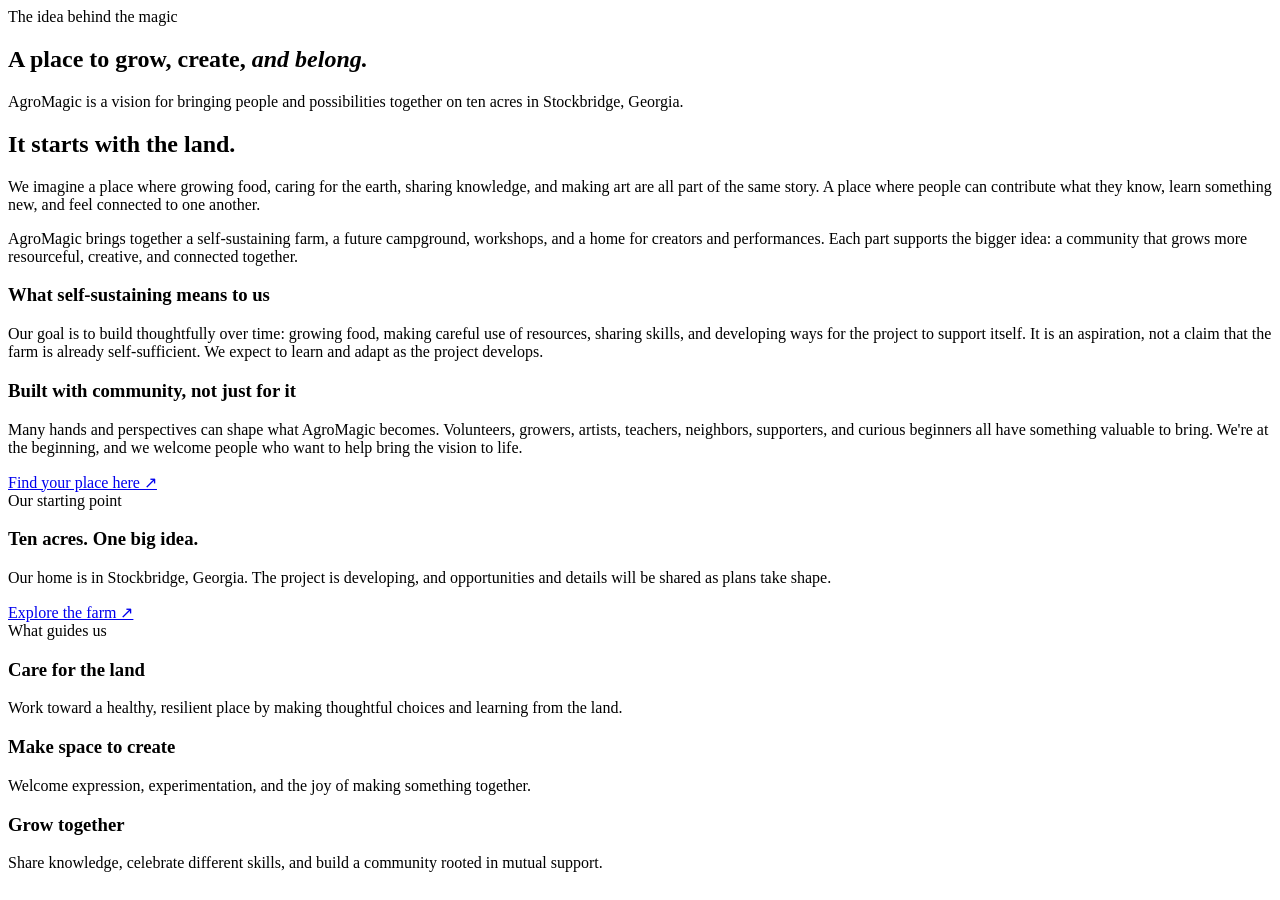
==== public/pages/about.html @ b0db6ec2 "Create about.html" ====
<!doctype html><html lang="en"><head><meta charset="utf-8"><meta name="viewport" content="width=device-width, initial-scale=1"><meta name="description" content="Learn about AgroMagic's vision for a farm and creative community in Stockbridge, Georgia."><title>Our story | AgroMagic</title><link rel="stylesheet" href="style.css"><script defer src="config.js"></script><script defer src="site.js"></script></head><body><header data-header></header><noscript><nav class="wrap"><a href="index.html">Home</a> · <a href="farm.html">The farm</a> · <a href="workshops.html">Workshops</a> · <a href="market.html">The market</a> · <a href="get-involved.html">Get involved</a> · <a href="donate.html">Donate</a></nav></noscript>
<main><section class="page-hero"><div class="wrap"><span class="eyebrow">The idea behind the magic</span><h1>A place to grow, create, <em>and belong.</em></h1><p>AgroMagic is a vision for bringing people and possibilities together on ten acres in Stockbridge, Georgia.</p></div></section>
<section class="section"><div class="wrap content-grid"><div class="prose"><h2>It starts with the land.</h2><p>We imagine a place where growing food, caring for the earth, sharing knowledge, and making art are all part of the same story. A place where people can contribute what they know, learn something new, and feel connected to one another.</p><p>AgroMagic brings together a self-sustaining farm, a future campground, workshops, and a home for creators and performances. Each part supports the bigger idea: a community that grows more resourceful, creative, and connected together.</p><h3>What self-sustaining means to us</h3><p>Our goal is to build thoughtfully over time: growing food, making careful use of resources, sharing skills, and developing ways for the project to support itself. It is an aspiration, not a claim that the farm is already self-sufficient. We expect to learn and adapt as the project develops.</p><h3>Built with community, not just for it</h3><p>Many hands and perspectives can shape what AgroMagic becomes. Volunteers, growers, artists, teachers, neighbors, supporters, and curious beginners all have something valuable to bring. We're at the beginning, and we welcome people who want to help bring the vision to life.</p><a class="button" href="get-involved.html">Find your place here ↗</a></div><aside class="aside-card"><span class="eyebrow">Our starting point</span><h3>Ten acres. One big idea.</h3><p>Our home is in Stockbridge, Georgia. The project is developing, and opportunities and details will be shared as plans take shape.</p><a class="text-link" href="farm.html">Explore the farm ↗</a></aside></div></section>
<section class="section feature"><div class="wrap"><span class="eyebrow">What guides us</span><div class="detail-grid"><article class="detail-card"><h3>Care for the land</h3><p>Work toward a healthy, resilient place by making thoughtful choices and learning from the land.</p></article><article class="detail-card"><h3>Make space to create</h3><p>Welcome expression, experimentation, and the joy of making something together.</p></article><article class="detail-card"><h3>Grow together</h3><p>Share knowledge, celebrate different skills, and build a community rooted in mutual support.</p></article></div></div></section></main><footer data-footer></footer></body></html>
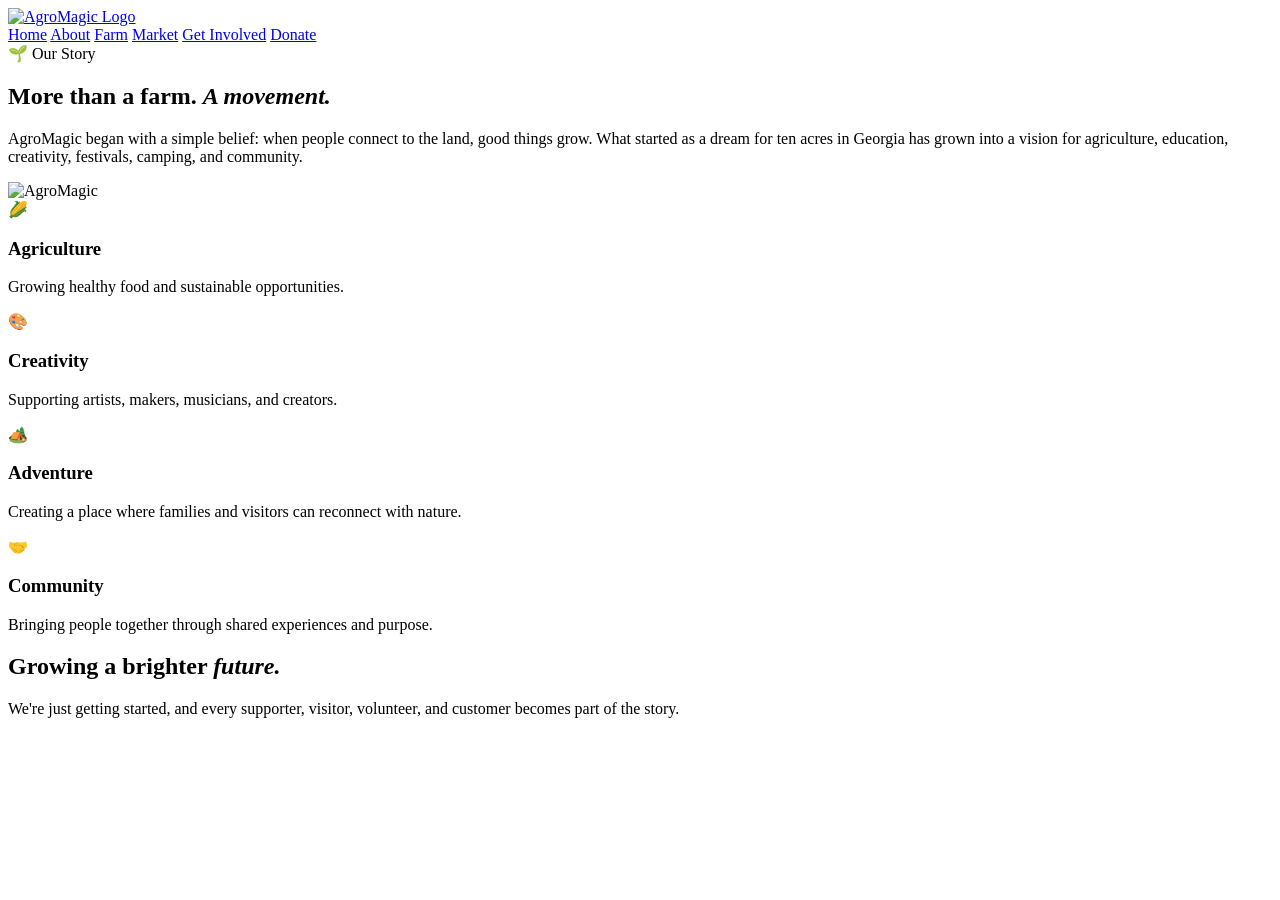
==== commit 320156ed: "Update about.html" ====
--- a/public/pages/about.html
+++ b/public/pages/about.html
@@ -1,4 +1,115 @@
-<!doctype html><html lang="en"><head><meta charset="utf-8"><meta name="viewport" content="width=device-width, initial-scale=1"><meta name="description" content="Learn about AgroMagic's vision for a farm and creative community in Stockbridge, Georgia."><title>Our story | AgroMagic</title><link rel="stylesheet" href="style.css"><script defer src="config.js"></script><script defer src="site.js"></script></head><body><header data-header></header><noscript><nav class="wrap"><a href="index.html">Home</a> · <a href="farm.html">The farm</a> · <a href="workshops.html">Workshops</a> · <a href="market.html">The market</a> · <a href="get-involved.html">Get involved</a> · <a href="donate.html">Donate</a></nav></noscript>
-<main><section class="page-hero"><div class="wrap"><span class="eyebrow">The idea behind the magic</span><h1>A place to grow, create, <em>and belong.</em></h1><p>AgroMagic is a vision for bringing people and possibilities together on ten acres in Stockbridge, Georgia.</p></div></section>
-<section class="section"><div class="wrap content-grid"><div class="prose"><h2>It starts with the land.</h2><p>We imagine a place where growing food, caring for the earth, sharing knowledge, and making art are all part of the same story. A place where people can contribute what they know, learn something new, and feel connected to one another.</p><p>AgroMagic brings together a self-sustaining farm, a future campground, workshops, and a home for creators and performances. Each part supports the bigger idea: a community that grows more resourceful, creative, and connected together.</p><h3>What self-sustaining means to us</h3><p>Our goal is to build thoughtfully over time: growing food, making careful use of resources, sharing skills, and developing ways for the project to support itself. It is an aspiration, not a claim that the farm is already self-sufficient. We expect to learn and adapt as the project develops.</p><h3>Built with community, not just for it</h3><p>Many hands and perspectives can shape what AgroMagic becomes. Volunteers, growers, artists, teachers, neighbors, supporters, and curious beginners all have something valuable to bring. We're at the beginning, and we welcome people who want to help bring the vision to life.</p><a class="button" href="get-involved.html">Find your place here ↗</a></div><aside class="aside-card"><span class="eyebrow">Our starting point</span><h3>Ten acres. One big idea.</h3><p>Our home is in Stockbridge, Georgia. The project is developing, and opportunities and details will be shared as plans take shape.</p><a class="text-link" href="farm.html">Explore the farm ↗</a></aside></div></section>
-<section class="section feature"><div class="wrap"><span class="eyebrow">What guides us</span><div class="detail-grid"><article class="detail-card"><h3>Care for the land</h3><p>Work toward a healthy, resilient place by making thoughtful choices and learning from the land.</p></article><article class="detail-card"><h3>Make space to create</h3><p>Welcome expression, experimentation, and the joy of making something together.</p></article><article class="detail-card"><h3>Grow together</h3><p>Share knowledge, celebrate different skills, and build a community rooted in mutual support.</p></article></div></div></section></main><footer data-footer></footer></body></html>
+<!DOCTYPE html>
+<html lang="en">
+<head>
+<meta charset="UTF-8">
+<meta name="viewport" content="width=device-width, initial-scale=1.0">
+
+<title>About AgroMagic</title>
+
+<meta name="description" content="Learn about the vision behind AgroMagic and our mission to build a farm, campground, festival, and community destination in Georgia.">
+
+<link rel="stylesheet" href="/css/style.css">
+<link rel="icon" href="/img/Agromajic%20.png">
+
+<script defer src="/config.js"></script>
+<script defer src="/site.js"></script>
+</head>
+<body>
+
+<header class="site-header">
+<nav class="nav wrap">
+<a href="/" class="brand">
+<img src="/img/Agromajic%20.png" alt="AgroMagic Logo" style="height:64px">
+</a>
+
+<div class="nav-links">
+<a href="/">Home</a>
+<a href="/about.html">About</a>
+<a href="/farm.html">Farm</a>
+<a href="/market.html">Market</a>
+<a href="/get-involved.html">Get Involved</a>
+<a href="/donate.html">Donate</a>
+</div>
+</nav>
+</header>
+
+<section class="hero">
+<div class="wrap">
+<div class="hero-grid">
+
+<div class="hero-copy">
+
+<span class="eyebrow">🌱 Our Story</span>
+
+<h1>
+More than a farm.
+<em>A movement.</em>
+</h1>
+
+<p>
+AgroMagic began with a simple belief: when people connect to the land,
+good things grow. What started as a dream for ten acres in Georgia has
+grown into a vision for agriculture, education, creativity, festivals,
+camping, and community.
+</p>
+
+</div>
+
+<div class="hero-art">
+<img src="/img/Agromajic%20Fest_FINAL_BLACK%20TRANSPARENT%20BACKGROUND.png" alt="AgroMagic">
+</div>
+
+</div>
+</div>
+</section>
+
+<section class="section">
+<div class="wrap">
+
+<div class="pillars">
+
+<article class="pillar">
+<div class="pillar-icon">🌽</div>
+<h3>Agriculture</h3>
+<p>Growing healthy food and sustainable opportunities.</p>
+</article>
+
+<article class="pillar">
+<div class="pillar-icon">🎨</div>
+<h3>Creativity</h3>
+<p>Supporting artists, makers, musicians, and creators.</p>
+</article>
+
+<article class="pillar">
+<div class="pillar-icon">🏕️</div>
+<h3>Adventure</h3>
+<p>Creating a place where families and visitors can reconnect with nature.</p>
+</article>
+
+<article class="pillar">
+<div class="pillar-icon">🤝</div>
+<h3>Community</h3>
+<p>Bringing people together through shared experiences and purpose.</p>
+</article>
+
+</div>
+
+</div>
+</section>
+
+<section class="callout">
+
+<h2>
+Growing a brighter
+<em>future.</em>
+</h2>
+
+<p>
+We're just getting started, and every supporter, visitor,
+volunteer, and customer becomes part of the story.
+</p>
+
+</section>
+
+</body>
+</html>
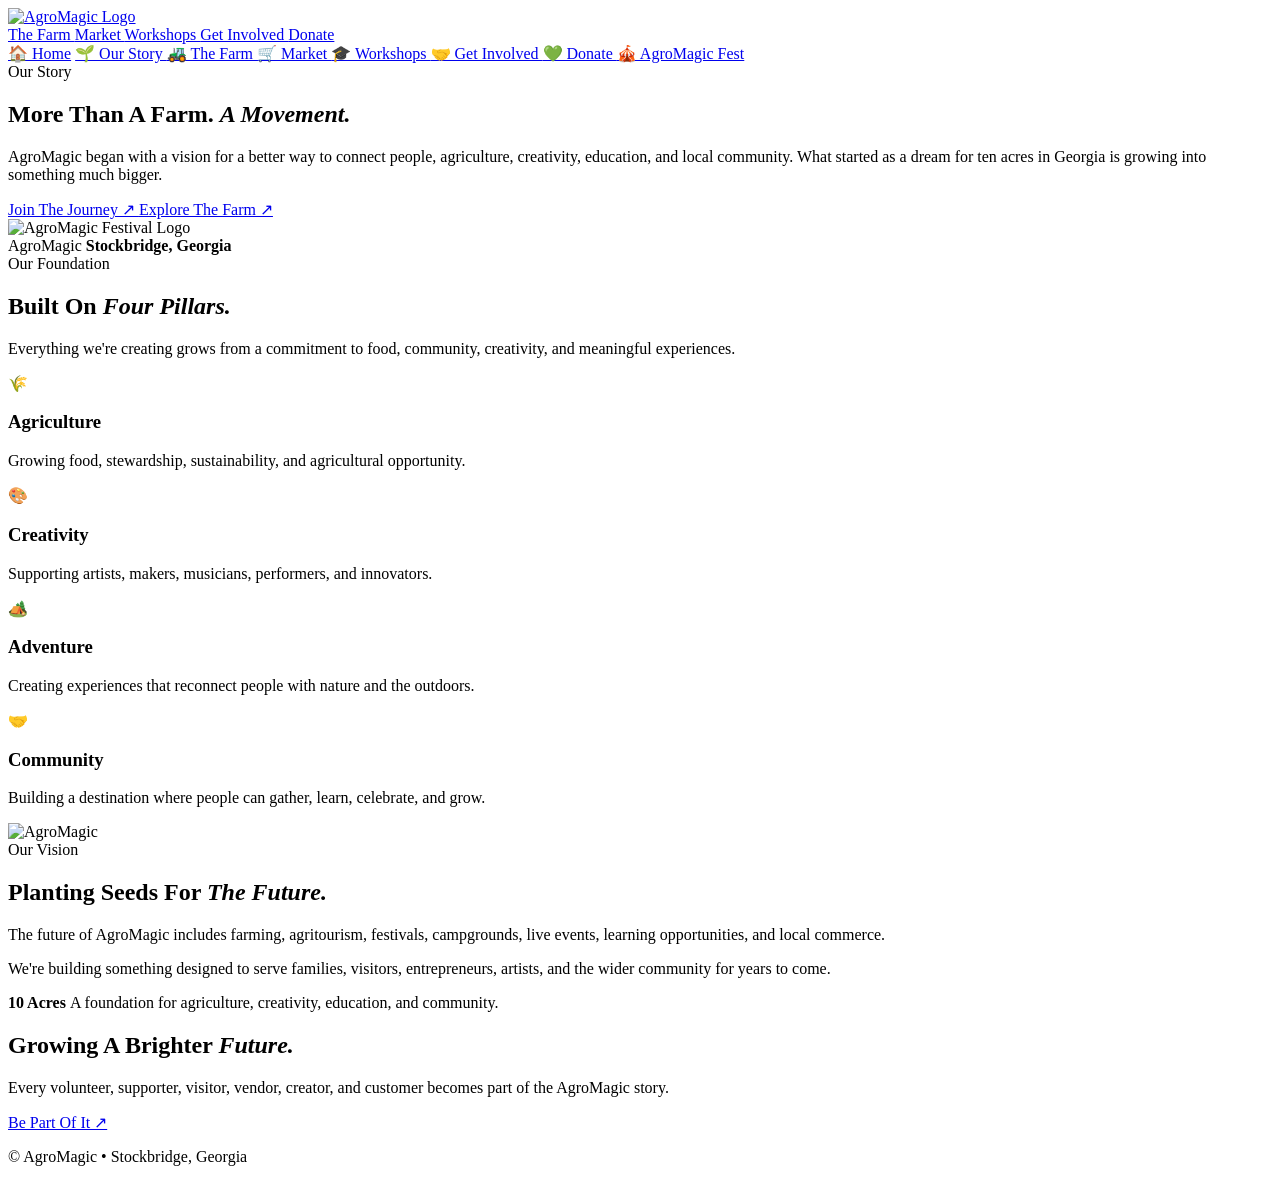
==== commit d2ebbb42: "Update about.html" ====
--- a/public/pages/about.html
+++ b/public/pages/about.html
@@ -1,115 +1,384 @@
 <!DOCTYPE html>
 <html lang="en">
 <head>
+
 <meta charset="UTF-8">
 <meta name="viewport" content="width=device-width, initial-scale=1.0">
 
 <title>About AgroMagic</title>
 
-<meta name="description" content="Learn about the vision behind AgroMagic and our mission to build a farm, campground, festival, and community destination in Georgia.">
+<meta
+  name="description"
+  content="Learn about the vision behind AgroMagic and our mission to build a farm, campground, festival, and community destination in Georgia."
+>
+
+<meta name="theme-color" content="#183c2b">
+
+<meta property="og:type" content="website">
+<meta property="og:site_name" content="AgroMagic">
+<meta property="og:title" content="About AgroMagic">
+<meta property="og:description" content="Discover the story, mission, and future vision behind AgroMagic.">
+<meta property="og:image" content="/img/Agromajic Fest_FINAL_BLACK TRANSPARENT BACKGROUND.png">
+
+<meta name="twitter:card" content="summary_large_image">
+<meta name="twitter:title" content="About AgroMagic">
+<meta name="twitter:description" content="Discover the story behind AgroMagic.">
+<meta name="twitter:image" content="/img/Agromajic Fest_FINAL_BLACK TRANSPARENT BACKGROUND.png">
+
+<link rel="icon" href="/img/Agromajic-2.png">
 
 <link rel="stylesheet" href="/css/style.css">
-<link rel="icon" href="/img/Agromajic%20.png">
-
-<script defer src="/config.js"></script>
-<script defer src="/site.js"></script>
+
+<script defer src="/js/config.js"></script>
+<script defer src="/js/site.js"></script>
+
 </head>
+
 <body>
 
 <header class="site-header">
-<nav class="nav wrap">
-<a href="/" class="brand">
-<img src="/img/Agromajic%20.png" alt="AgroMagic Logo" style="height:64px">
-</a>
-
-<div class="nav-links">
-<a href="/">Home</a>
-<a href="/about.html">About</a>
-<a href="/farm.html">Farm</a>
-<a href="/market.html">Market</a>
-<a href="/get-involved.html">Get Involved</a>
-<a href="/donate.html">Donate</a>
-</div>
+
+<div class="wrap">
+
+<div class="header-bar">
+
+<a
+  href="#"
+  class="brand"
+  onclick="document.body.classList.toggle('menu-open');return false;"
+>
+
+<img
+  src="/img/Agromajic-2.png"
+  alt="AgroMagic Logo"
+  class="logo"
+>
+
+</a>
+
+<div class="quick-links">
+
+<a href="/pages/farm.html">
+The Farm
+</a>
+
+<a href="/pages/market.html">
+Market
+</a>
+
+<a href="/pages/workshops.html">
+Workshops
+</a>
+
+<a href="/pages/get-involved.html">
+Get Involved
+</a>
+
+<a href="/pages/donate.html">
+Donate
+</a>
+
+</div>
+
+</div>
+
+</div>
+
+</header>
+
+<aside class="side-menu">
+
+<nav class="side-nav">
+
+<a href="/">🏠 Home</a>
+
+<a href="/pages/about.html">
+🌱 Our Story
+</a>
+
+<a href="/pages/farm.html">
+🚜 The Farm
+</a>
+
+<a href="/pages/market.html">
+🛒 Market
+</a>
+
+<a href="/pages/workshops.html">
+🎓 Workshops
+</a>
+
+<a href="/pages/get-involved.html">
+🤝 Get Involved
+</a>
+
+<a href="/pages/donate.html">
+💚 Donate
+</a>
+
+<a href="/pages/festival.html">
+🎪 AgroMagic Fest
+</a>
+
 </nav>
-</header>
+
+</aside>
+
+<main>
 
 <section class="hero">
+
 <div class="wrap">
+
 <div class="hero-grid">
 
 <div class="hero-copy">
 
-<span class="eyebrow">🌱 Our Story</span>
+<span class="eyebrow">
+Our Story
+</span>
 
 <h1>
-More than a farm.
-<em>A movement.</em>
+More Than A Farm.
+<em>A Movement.</em>
 </h1>
 
 <p>
-AgroMagic began with a simple belief: when people connect to the land,
-good things grow. What started as a dream for ten acres in Georgia has
-grown into a vision for agriculture, education, creativity, festivals,
-camping, and community.
-</p>
+AgroMagic began with a vision for a better way to connect people,
+agriculture, creativity, education, and local community. What started
+as a dream for ten acres in Georgia is growing into something much bigger.
+</p>
+
+<div class="buttons">
+
+<a
+  class="button"
+  href="/pages/get-involved.html"
+>
+Join The Journey ↗
+</a>
+
+<a
+  class="button secondary"
+  href="/pages/farm.html"
+>
+Explore The Farm ↗
+</a>
+
+</div>
 
 </div>
 
 <div class="hero-art">
-<img src="/img/Agromajic%20Fest_FINAL_BLACK%20TRANSPARENT%20BACKGROUND.png" alt="AgroMagic">
-</div>
-
-</div>
-</div>
+
+<img
+  src="/img/Agromajic Fest_FINAL_BLACK TRANSPARENT BACKGROUND.png"
+  alt="AgroMagic Festival Logo"
+>
+
+<div class="art-label">
+
+AgroMagic
+
+<strong>
+Stockbridge, Georgia
+</strong>
+
+</div>
+
+</div>
+
+</div>
+
+</div>
+
 </section>
 
 <section class="section">
+
 <div class="wrap">
 
+<div class="section-head">
+
+<div>
+
+<span class="eyebrow">
+Our Foundation
+</span>
+
+<h2>
+Built On
+<em>Four Pillars.</em>
+</h2>
+
+</div>
+
+<p>
+Everything we're creating grows from a commitment to food,
+community, creativity, and meaningful experiences.
+</p>
+
+</div>
+
 <div class="pillars">
 
 <article class="pillar">
-<div class="pillar-icon">🌽</div>
-<h3>Agriculture</h3>
-<p>Growing healthy food and sustainable opportunities.</p>
+
+<div class="pillar-icon">
+🌾
+</div>
+
+<h3>
+Agriculture
+</h3>
+
+<p>
+Growing food, stewardship, sustainability, and agricultural opportunity.
+</p>
+
 </article>
 
 <article class="pillar">
-<div class="pillar-icon">🎨</div>
-<h3>Creativity</h3>
-<p>Supporting artists, makers, musicians, and creators.</p>
+
+<div class="pillar-icon">
+🎨
+</div>
+
+<h3>
+Creativity
+</h3>
+
+<p>
+Supporting artists, makers, musicians, performers, and innovators.
+</p>
+
 </article>
 
 <article class="pillar">
-<div class="pillar-icon">🏕️</div>
-<h3>Adventure</h3>
-<p>Creating a place where families and visitors can reconnect with nature.</p>
+
+<div class="pillar-icon">
+🏕️
+</div>
+
+<h3>
+Adventure
+</h3>
+
+<p>
+Creating experiences that reconnect people with nature and the outdoors.
+</p>
+
 </article>
 
 <article class="pillar">
-<div class="pillar-icon">🤝</div>
-<h3>Community</h3>
-<p>Bringing people together through shared experiences and purpose.</p>
+
+<div class="pillar-icon">
+🤝
+</div>
+
+<h3>
+Community
+</h3>
+
+<p>
+Building a destination where people can gather, learn, celebrate, and grow.
+</p>
+
 </article>
 
 </div>
 
 </div>
+
 </section>
 
+<section class="feature">
+
+<div class="wrap split">
+
+<div class="split-art">
+
+<img
+  src="/img/Agromajic-2.png"
+  alt="AgroMagic"
+>
+
+</div>
+
+<div class="split-copy">
+
+<span class="eyebrow">
+Our Vision
+</span>
+
+<h2>
+Planting Seeds For
+<em>The Future.</em>
+</h2>
+
+<p>
+The future of AgroMagic includes farming, agritourism, festivals,
+campgrounds, live events, learning opportunities, and local commerce.
+</p>
+
+<p>
+We're building something designed to serve families, visitors,
+entrepreneurs, artists, and the wider community for years to come.
+</p>
+
+<div class="note">
+
+<b>
+10 Acres
+</b>
+
+<span>
+A foundation for agriculture, creativity,
+education, and community.
+</span>
+
+</div>
+
+</div>
+
+</div>
+
+</section>
+
 <section class="callout">
 
 <h2>
-Growing a brighter
-<em>future.</em>
+Growing A Brighter
+<em>Future.</em>
 </h2>
 
 <p>
-We're just getting started, and every supporter, visitor,
-volunteer, and customer becomes part of the story.
-</p>
+Every volunteer, supporter, visitor, vendor, creator,
+and customer becomes part of the AgroMagic story.
+</p>
+
+<a
+  href="/pages/get-involved.html"
+  class="button"
+>
+Be Part Of It ↗
+</a>
 
 </section>
+
+<footer class="footer">
+
+<div class="wrap">
+
+<p>
+© AgroMagic • Stockbridge, Georgia
+</p>
+
+</div>
+
+</footer>
+
+</main>
 
 </body>
 </html>
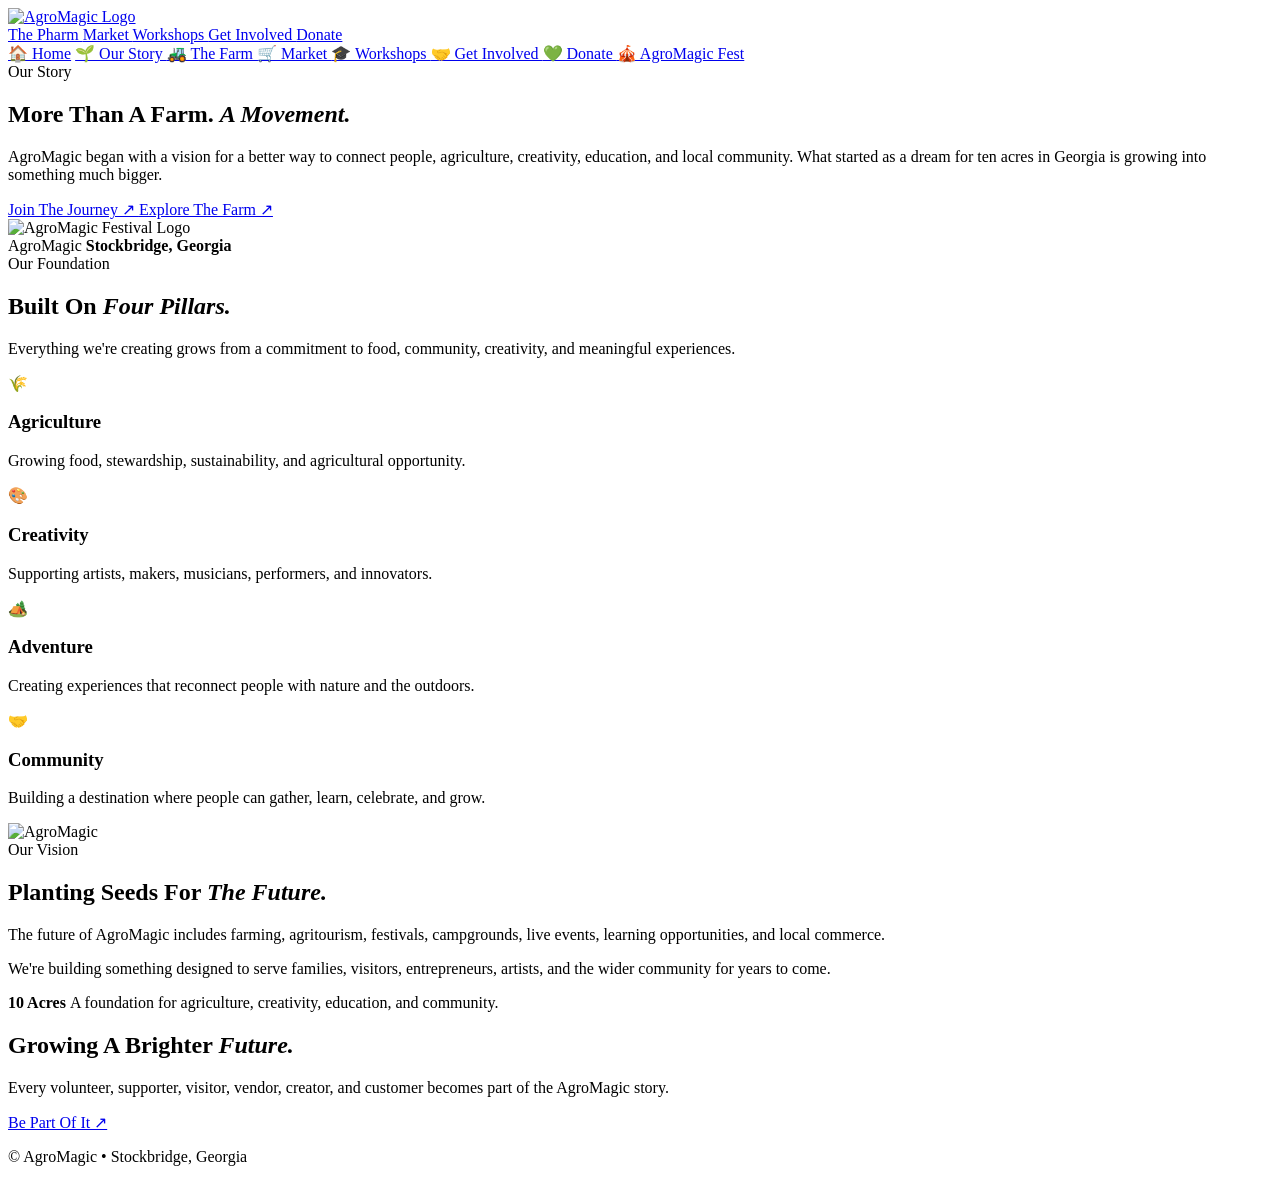
==== commit 60d61eae: "Update about.html" ====
--- a/public/pages/about.html
+++ b/public/pages/about.html
@@ -59,7 +59,7 @@
 <div class="quick-links">
 
 <a href="/pages/farm.html">
-The Farm
+The Pharm
 </a>
 
 <a href="/pages/market.html">
